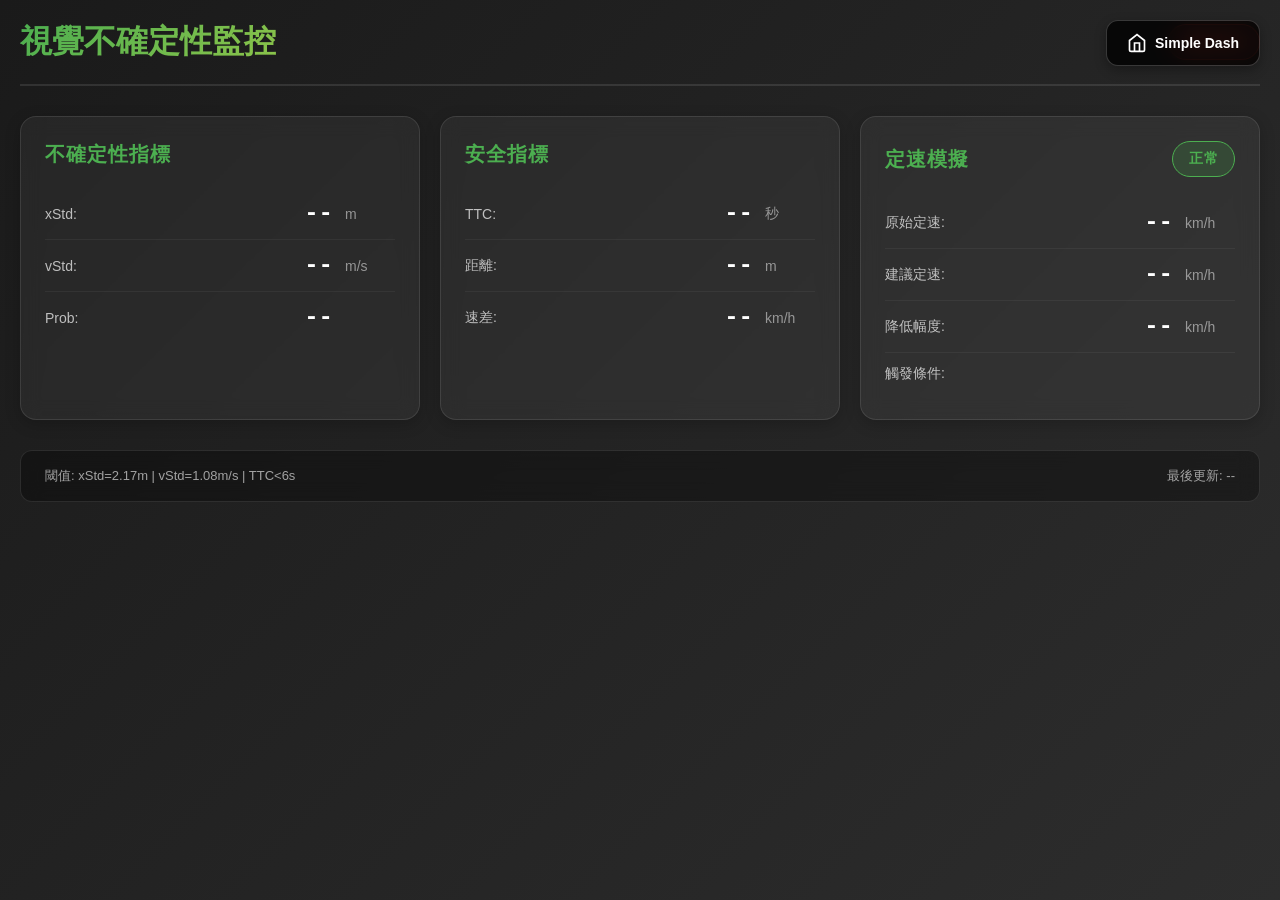
==== tools/simple_dash/static/vm.html @ d900fa3d "update" ====
<!DOCTYPE html>
<html lang="zh-TW">
<head>
  <meta charset="UTF-8">
  <meta name="viewport" content="width=device-width, initial-scale=1.0">
  <title>視覺監控 - Vision Monitor</title>
  <link rel="stylesheet" href="css/vm.css">
</head>
<body>
  <!-- 返回 Simple Dash 按鈕 -->
  <a href="/" class="page-switch-btn" title="返回 Simple Dash">
    <svg xmlns="http://www.w3.org/2000/svg" width="20" height="20" viewBox="0 0 24 24" fill="none" stroke="currentColor" stroke-width="2">
      <path d="M3 9l9-7 9 7v11a2 2 0 0 1-2 2H5a2 2 0 0 1-2-2z"></path>
      <polyline points="9 22 9 12 15 12 15 22"></polyline>
    </svg>
    <span>Simple Dash</span>
  </a>

  <div id="container">
    <!-- 頁面標題 -->
    <header>
      <h1>視覺不確定性監控</h1>
      <div id="connection-status" class="status-badge disconnected">未連接</div>
    </header>

    <!-- 主要監控面板 -->
    <main id="monitor-grid">
      <!-- 不確定性指標卡片 -->
      <div class="card">
        <h2>不確定性指標</h2>
        <div class="metric-row">
          <span class="label">xStd:</span>
          <span id="xstd" class="value">--</span>
          <span class="unit">m</span>
          <span id="xstd-warn" class="warn hidden">⚠</span>
        </div>
        <div class="metric-row">
          <span class="label">vStd:</span>
          <span id="vstd" class="value">--</span>
          <span class="unit">m/s</span>
          <span id="vstd-warn" class="warn hidden">⚠</span>
        </div>
        <div class="metric-row">
          <span class="label">Prob:</span>
          <span id="prob" class="value">--</span>
          <span class="unit"></span>
          <span id="prob-warn" class="warn hidden">⚠</span>
        </div>
      </div>

      <!-- 安全指標卡片 -->
      <div class="card">
        <h2>安全指標</h2>
        <div class="metric-row">
          <span class="label">TTC:</span>
          <span id="ttc" class="value ttc-value">--</span>
          <span class="unit">秒</span>
        </div>
        <div class="metric-row">
          <span class="label">距離:</span>
          <span id="drel" class="value">--</span>
          <span class="unit">m</span>
        </div>
        <div class="metric-row">
          <span class="label">速差:</span>
          <span id="vrel" class="value">--</span>
          <span class="unit">km/h</span>
        </div>
      </div>

      <!-- 定速模擬卡片 -->
      <div class="card">
        <div class="card-header">
          <h2>定速模擬</h2>
          <span id="sim-status" class="status-badge normal">正常</span>
        </div>
        <div class="metric-row">
          <span class="label">原始定速:</span>
          <span id="vcruise-original" class="value">--</span>
          <span class="unit">km/h</span>
        </div>
        <div class="metric-row">
          <span class="label">建議定速:</span>
          <span id="vcruise-suggested" class="value sim-value">--</span>
          <span class="unit">km/h</span>
        </div>
        <div class="metric-row">
          <span class="label">降低幅度:</span>
          <span id="vcruise-reduction" class="value">--</span>
          <span class="unit">km/h</span>
        </div>
        <div class="metric-row">
          <span class="label">觸發條件:</span>
          <div id="triggers" class="trigger-tags">
            <span id="tag-xstd" class="tag hidden">xStd</span>
            <span id="tag-vstd" class="tag hidden">vStd</span>
            <span id="tag-prob" class="tag hidden">Prob</span>
            <span id="tag-ttc" class="tag hidden">TTC</span>
            <span id="tag-accel" class="tag hidden">加速</span>
          </div>
        </div>
      </div>
    </main>

    <!-- 資訊面板 -->
    <footer>
      <div class="info-panel">
        <span>閾值: xStd=2.17m | vStd=1.08m/s | TTC<6s</span>
        <span id="last-update">最後更新: --</span>
      </div>
    </footer>
  </div>

  <script src="js/vm.js"></script>
</body>
</html>
---- tools/simple_dash/static/css/vm.css ----
/**
 * Vision Monitor Styles
 * 視覺不確定性監控頁面樣式
 */

/* ==================== 基礎設定 ==================== */

* {
  margin: 0;
  padding: 0;
  box-sizing: border-box;
}

body {
  font-family: 'Inter', 'Segoe UI', 'Roboto', 'Oxygen', 'Ubuntu', sans-serif;
  background: linear-gradient(135deg, #1a1a1a 0%, #2d2d2d 100%);
  color: #ffffff;
  min-height: 100vh;
  padding: 20px;
}

#container {
  max-width: 1400px;
  margin: 0 auto;
}

/* ==================== 頁面切換按鈕 ==================== */

.page-switch-btn {
  position: fixed;
  top: 20px;
  right: 20px;
  z-index: 9999;

  display: flex;
  align-items: center;
  gap: 8px;

  padding: 12px 20px;
  background: rgba(0, 0, 0, 0.8);
  border: 1px solid rgba(255, 255, 255, 0.2);
  border-radius: 12px;

  color: #ffffff;
  text-decoration: none;
  font-size: 14px;
  font-weight: 600;

  backdrop-filter: blur(10px);
  box-shadow: 0 4px 12px rgba(0, 0, 0, 0.3);

  transition: all 0.3s ease;
  cursor: pointer;
}

.page-switch-btn:hover {
  background: rgba(76, 175, 80, 0.3);
  border-color: #4CAF50;
  color: #4CAF50;
  transform: translateY(-2px);
  box-shadow: 0 6px 16px rgba(76, 175, 80, 0.4);
}

.page-switch-btn svg {
  flex-shrink: 0;
}

/* ==================== 頁面標題 ==================== */

header {
  display: flex;
  justify-content: space-between;
  align-items: center;
  margin-bottom: 30px;
  padding-bottom: 20px;
  border-bottom: 2px solid rgba(255, 255, 255, 0.1);
}

header h1 {
  font-size: 32px;
  font-weight: 700;
  background: linear-gradient(135deg, #4CAF50, #8BC34A);
  -webkit-background-clip: text;
  -webkit-text-fill-color: transparent;
  background-clip: text;
}

/* ==================== 狀態徽章 ==================== */

.status-badge {
  padding: 8px 16px;
  border-radius: 20px;
  font-size: 14px;
  font-weight: 600;
  text-transform: uppercase;
  letter-spacing: 0.5px;
}

.status-badge.connected {
  background: rgba(76, 175, 80, 0.2);
  color: #4CAF50;
  border: 1px solid #4CAF50;
}

.status-badge.disconnected {
  background: rgba(244, 67, 54, 0.2);
  color: #f44336;
  border: 1px solid #f44336;
}

.status-badge.normal {
  background: rgba(76, 175, 80, 0.2);
  color: #4CAF50;
  border: 1px solid #4CAF50;
}

.status-badge.warning {
  background: rgba(255, 152, 0, 0.2);
  color: #FF9800;
  border: 1px solid #FF9800;
}

.status-badge.danger {
  background: rgba(244, 67, 54, 0.2);
  color: #f44336;
  border: 1px solid #f44336;
  animation: pulse 1s infinite;
}

/* ==================== 監控面板網格 ==================== */

#monitor-grid {
  display: grid;
  grid-template-columns: repeat(auto-fit, minmax(350px, 1fr));
  gap: 20px;
  margin-bottom: 30px;
}

/* ==================== 卡片樣式 ==================== */

.card {
  background: rgba(255, 255, 255, 0.05);
  border: 1px solid rgba(255, 255, 255, 0.1);
  border-radius: 16px;
  padding: 24px;
  backdrop-filter: blur(10px);
  box-shadow: 0 4px 16px rgba(0, 0, 0, 0.2);
  transition: all 0.3s ease;
}

.card:hover {
  border-color: rgba(76, 175, 80, 0.3);
  box-shadow: 0 6px 20px rgba(0, 0, 0, 0.3);
  transform: translateY(-2px);
}

.card h2 {
  font-size: 20px;
  font-weight: 600;
  margin-bottom: 20px;
  color: #4CAF50;
  text-transform: uppercase;
  letter-spacing: 1px;
}

.card-header {
  display: flex;
  justify-content: space-between;
  align-items: center;
  margin-bottom: 20px;
}

.card-header h2 {
  margin-bottom: 0;
}

/* ==================== 指標行 ==================== */

.metric-row {
  display: flex;
  align-items: center;
  gap: 12px;
  padding: 12px 0;
  border-bottom: 1px solid rgba(255, 255, 255, 0.05);
}

.metric-row:last-child {
  border-bottom: none;
}

.metric-row .label {
  min-width: 100px;
  font-size: 14px;
  font-weight: 500;
  color: rgba(255, 255, 255, 0.7);
}

.metric-row .value {
  flex: 1;
  font-size: 24px;
  font-weight: 700;
  font-family: 'Courier New', monospace;
  color: #ffffff;
  text-align: right;
}

.metric-row .unit {
  min-width: 50px;
  font-size: 14px;
  color: rgba(255, 255, 255, 0.5);
}

/* ==================== 警告狀態 ==================== */

.warn {
  color: #FF9800;
  font-size: 20px;
  animation: blink 1s infinite;
}

.warn.hidden {
  display: none;
}

.warn-value {
  color: #FF9800 !important;
  animation: pulse 1s infinite;
}

@keyframes blink {
  0%, 50%, 100% { opacity: 1; }
  25%, 75% { opacity: 0.3; }
}

@keyframes pulse {
  0%, 100% { opacity: 1; }
  50% { opacity: 0.7; }
}

/* ==================== TTC 顏色分級 ==================== */

.ttc-value {
  transition: color 0.3s ease;
}

.ttc-danger {
  color: #f44336 !important;
  font-weight: 900 !important;
  animation: blink 0.5s infinite;
}

.ttc-warning {
  color: #FF9800 !important;
  font-weight: 800 !important;
}

.ttc-caution {
  color: #FFC107 !important;
}

/* ==================== 定速模擬樣式 ==================== */

.sim-value {
  transition: color 0.3s ease;
}

.sim-normal {
  color: #4CAF50 !important;
}

.sim-warning {
  color: #FF9800 !important;
}

.sim-danger {
  color: #f44336 !important;
  animation: pulse 1s infinite;
}

.reduction-active {
  color: #FF9800 !important;
  font-weight: 800 !important;
}

/* ==================== 觸發條件標籤 ==================== */

.trigger-tags {
  display: flex;
  flex-wrap: wrap;
  gap: 8px;
  flex: 1;
}

.tag {
  padding: 4px 12px;
  border-radius: 12px;
  font-size: 12px;
  font-weight: 600;
  background: rgba(255, 152, 0, 0.2);
  color: #FF9800;
  border: 1px solid #FF9800;
  transition: all 0.3s ease;
}

.tag.hidden {
  display: none;
}

/* ==================== 資訊面板 ==================== */

footer {
  background: rgba(0, 0, 0, 0.3);
  border: 1px solid rgba(255, 255, 255, 0.1);
  border-radius: 12px;
  padding: 16px 24px;
  backdrop-filter: blur(10px);
}

.info-panel {
  display: flex;
  justify-content: space-between;
  align-items: center;
  font-size: 13px;
  color: rgba(255, 255, 255, 0.6);
}

.info-panel span {
  display: flex;
  align-items: center;
  gap: 8px;
}

/* ==================== 響應式設計 ==================== */

/* Tablet */
@media (max-width: 1024px) {
  #monitor-grid {
    grid-template-columns: repeat(auto-fit, minmax(300px, 1fr));
    gap: 16px;
  }

  header h1 {
    font-size: 28px;
  }

  .card {
    padding: 20px;
  }

  .metric-row .value {
    font-size: 20px;
  }
}

/* Mobile */
@media (max-width: 768px) {
  body {
    padding: 12px;
  }

  .page-switch-btn {
    top: 12px;
    right: 12px;
    padding: 10px 16px;
    font-size: 12px;
  }

  .page-switch-btn span {
    display: none; /* 手機版只顯示圖示 */
  }

  header {
    flex-direction: column;
    align-items: flex-start;
    gap: 12px;
    margin-bottom: 20px;
  }

  header h1 {
    font-size: 24px;
  }

  #monitor-grid {
    grid-template-columns: 1fr;
    gap: 12px;
  }

  .card {
    padding: 16px;
  }

  .card h2 {
    font-size: 18px;
  }

  .metric-row {
    flex-wrap: wrap;
  }

  .metric-row .label {
    min-width: 80px;
    font-size: 13px;
  }

  .metric-row .value {
    font-size: 18px;
  }

  .info-panel {
    flex-direction: column;
    align-items: flex-start;
    gap: 8px;
    font-size: 12px;
  }
}

/* Small Mobile */
@media (max-width: 480px) {
  #monitor-grid {
    grid-template-columns: 1fr;
  }

  .metric-row .label {
    min-width: 70px;
    font-size: 12px;
  }

  .metric-row .value {
    font-size: 16px;
  }

  .metric-row .unit {
    font-size: 12px;
  }

  .trigger-tags {
    gap: 6px;
  }

  .tag {
    font-size: 11px;
    padding: 3px 10px;
  }
}
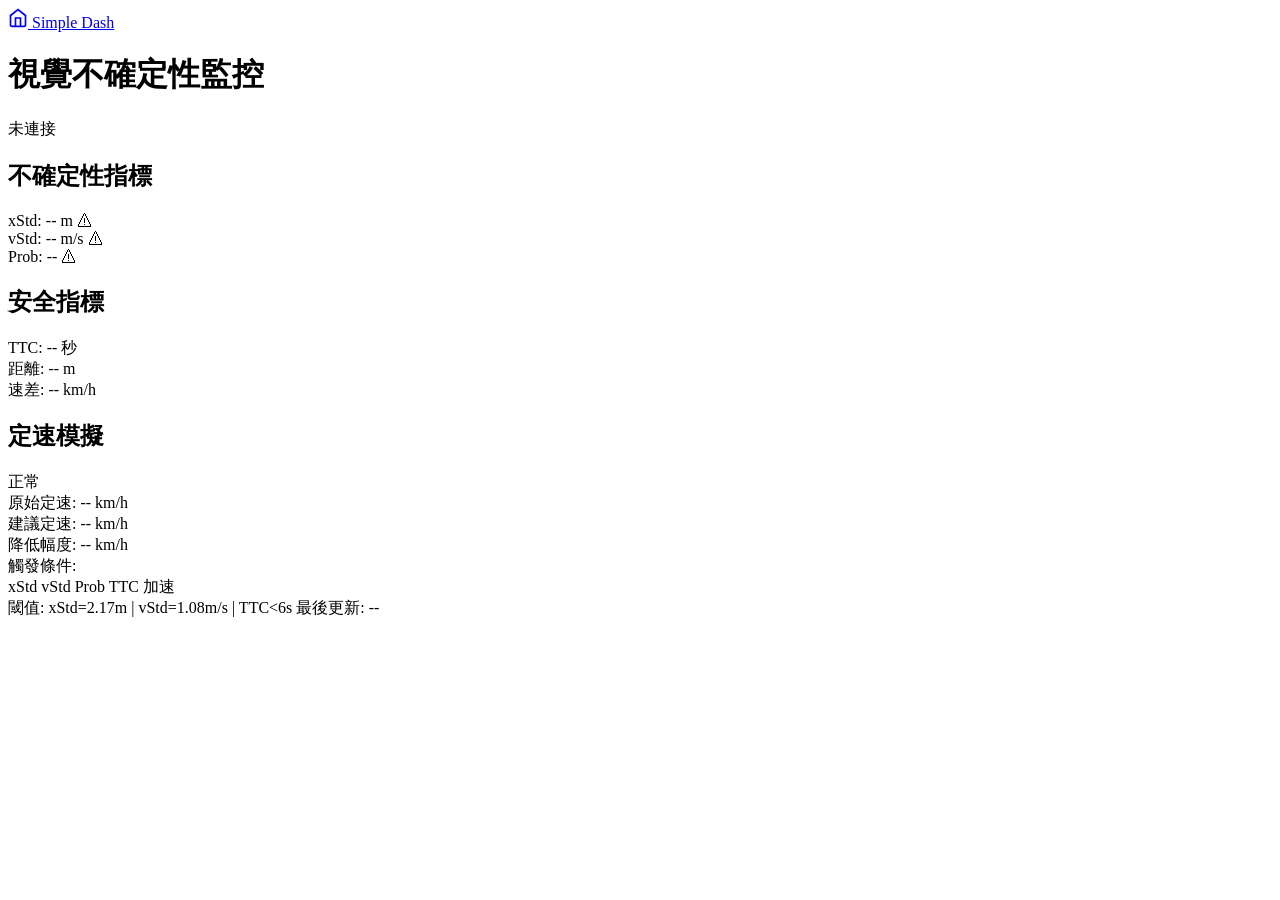
==== commit b9bba779: "Update vm.html" ====
--- a/tools/simple_dash/static/vm.html
+++ b/tools/simple_dash/static/vm.html
@@ -4,7 +4,7 @@
   <meta charset="UTF-8">
   <meta name="viewport" content="width=device-width, initial-scale=1.0">
   <title>視覺監控 - Vision Monitor</title>
-  <link rel="stylesheet" href="css/vm.css">
+  <link rel="stylesheet" href="/static/css/vm.css">
 </head>
 <body>
   <!-- 返回 Simple Dash 按鈕 -->
@@ -111,6 +111,6 @@
     </footer>
   </div>
 
-  <script src="js/vm.js"></script>
+  <script src="/static/js/vm.js"></script>
 </body>
 </html>
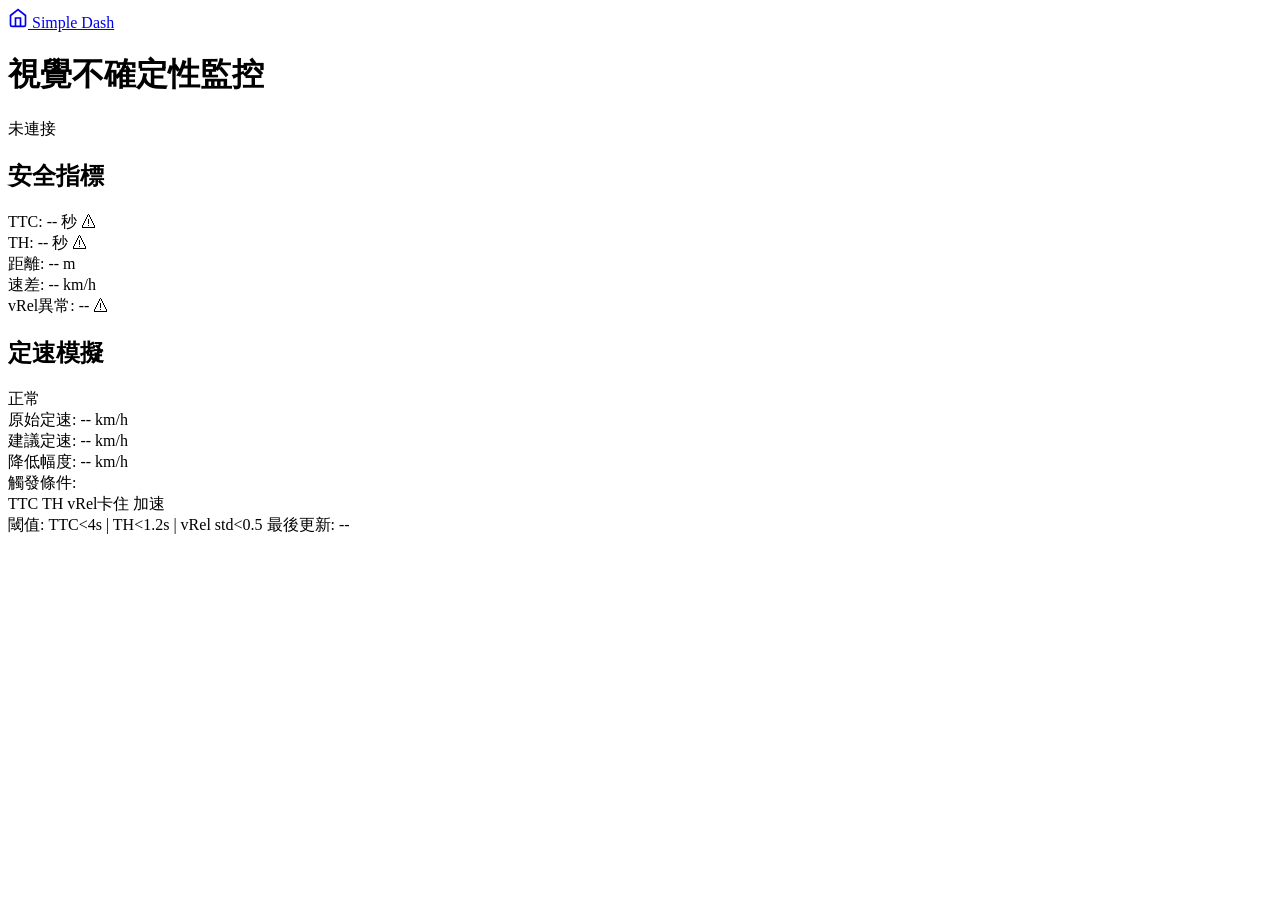
==== commit d723c9ac: "update" ====
--- a/tools/simple_dash/static/vm.html
+++ b/tools/simple_dash/static/vm.html
@@ -25,29 +25,6 @@
 
     <!-- 主要監控面板 -->
     <main id="monitor-grid">
-      <!-- 不確定性指標卡片 -->
-      <div class="card">
-        <h2>不確定性指標</h2>
-        <div class="metric-row">
-          <span class="label">xStd:</span>
-          <span id="xstd" class="value">--</span>
-          <span class="unit">m</span>
-          <span id="xstd-warn" class="warn hidden">⚠</span>
-        </div>
-        <div class="metric-row">
-          <span class="label">vStd:</span>
-          <span id="vstd" class="value">--</span>
-          <span class="unit">m/s</span>
-          <span id="vstd-warn" class="warn hidden">⚠</span>
-        </div>
-        <div class="metric-row">
-          <span class="label">Prob:</span>
-          <span id="prob" class="value">--</span>
-          <span class="unit"></span>
-          <span id="prob-warn" class="warn hidden">⚠</span>
-        </div>
-      </div>
-
       <!-- 安全指標卡片 -->
       <div class="card">
         <h2>安全指標</h2>
@@ -55,6 +32,13 @@
           <span class="label">TTC:</span>
           <span id="ttc" class="value ttc-value">--</span>
           <span class="unit">秒</span>
+          <span id="ttc-warn" class="warn hidden">⚠</span>
+        </div>
+        <div class="metric-row">
+          <span class="label">TH:</span>
+          <span id="th" class="value th-value">--</span>
+          <span class="unit">秒</span>
+          <span id="th-warn" class="warn hidden">⚠</span>
         </div>
         <div class="metric-row">
           <span class="label">距離:</span>
@@ -65,6 +49,12 @@
           <span class="label">速差:</span>
           <span id="vrel" class="value">--</span>
           <span class="unit">km/h</span>
+        </div>
+        <div class="metric-row">
+          <span class="label">vRel異常:</span>
+          <span id="vrel-stuck" class="value">--</span>
+          <span class="unit"></span>
+          <span id="vrel-stuck-warn" class="warn hidden">⚠</span>
         </div>
       </div>
 
@@ -92,10 +82,9 @@
         <div class="metric-row">
           <span class="label">觸發條件:</span>
           <div id="triggers" class="trigger-tags">
-            <span id="tag-xstd" class="tag hidden">xStd</span>
-            <span id="tag-vstd" class="tag hidden">vStd</span>
-            <span id="tag-prob" class="tag hidden">Prob</span>
             <span id="tag-ttc" class="tag hidden">TTC</span>
+            <span id="tag-th" class="tag hidden">TH</span>
+            <span id="tag-vrel-stuck" class="tag hidden">vRel卡住</span>
             <span id="tag-accel" class="tag hidden">加速</span>
           </div>
         </div>
@@ -105,7 +94,7 @@
     <!-- 資訊面板 -->
     <footer>
       <div class="info-panel">
-        <span>閾值: xStd=2.17m | vStd=1.08m/s | TTC<6s</span>
+        <span>閾值: TTC<4s | TH<1.2s | vRel std<0.5</span>
         <span id="last-update">最後更新: --</span>
       </div>
     </footer>
